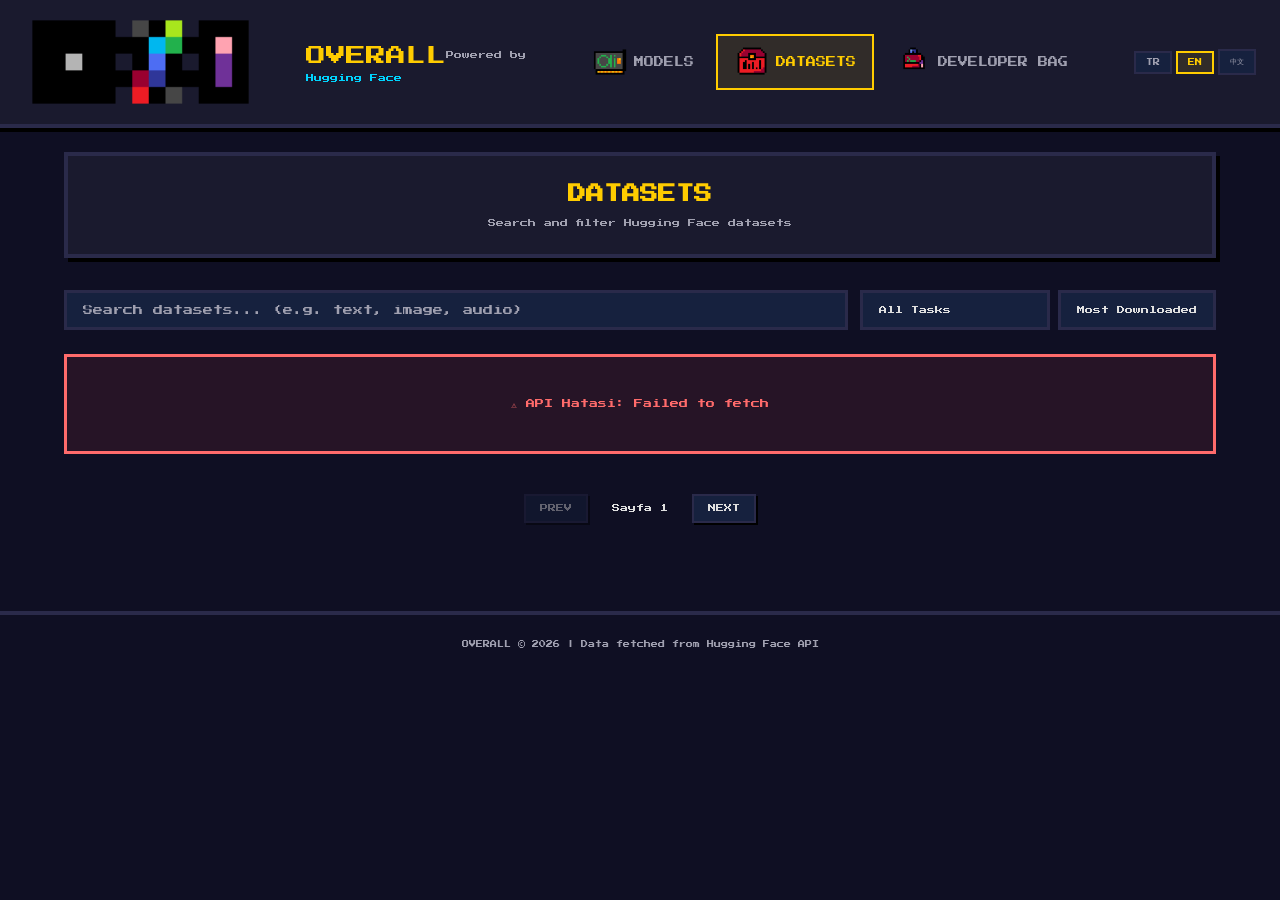
==== datasets.html @ c93573e0 "Initial commit: Overall - HuggingFace model/dataset explorer with multi-language support" ====
﻿<!DOCTYPE html>
<html lang="tr">
<head>
  <meta charset="UTF-8">
  <meta name="viewport" content="width=device-width, initial-scale=1.0">
  <title>Overall - Datasets</title>
  <link rel="stylesheet" href="css/style.css">
</head>
<body>
  <nav class="navbar">
    <a href="index.html" class="navbar-brand">
      <img src="Logos/Overall_Small_Logo.png" alt="Overall">
      <div class="navbar-brand-text">
        <span>OVERALL</span>
        <small class="navbar-powered">Powered by <a href="https://huggingface.co" target="_blank">Hugging Face</a></small>
      </div>
    </a>
    <div class="navbar-links">
      <a href="models.html"><img src="Icons/Pages/Overall_Models_Icon.png" class="nav-icon"><span data-i18n="nav_models">MODELS</span></a>
      <a href="datasets.html"><img src="Icons/Pages/Overall_Datasets_Icon.png" class="nav-icon"><span data-i18n="nav_datasets">DATASETS</span></a>
      <a href="developer.html"><img src="Icons/Pages/Overall_Developer_Bag_Icon.png" class="nav-icon"><span data-i18n="nav_developer">DEVELOPER BAG</span></a>
    </div>
  </nav>

  <div class="container">
    <div class="page-header">
      <h1 data-i18n="datasets_title">DATASETS</h1>
      <p data-i18n="datasets_desc">Hugging Face datasetlerini arayin ve filtreleyin</p>
    </div>

    <div class="controls">
      <div class="search-box">
        <input type="text" id="search-input" data-i18n="search_datasets" placeholder="Dataset ara... (ornek: text, image, audio)">
      </div>
      <div class="filter-group">
        <select id="task-filter" class="filter-select">
          <option value="" data-i18n="all_tasks">Tum Gorevler</option>
          <option value="text-classification" data-i18n="task_text_classification">Text Classification</option>
          <option value="text-generation" data-i18n="task_text_generation">Text Generation</option>
          <option value="question-answering" data-i18n="task_question_answering">Question Answering</option>
          <option value="summarization" data-i18n="task_summarization">Summarization</option>
          <option value="translation" data-i18n="task_translation">Translation</option>
          <option value="image-classification" data-i18n="task_image_classification">Image Classification</option>
          <option value="object-detection" data-i18n="task_object_detection">Object Detection</option>
          <option value="speech-recognition" data-i18n="task_speech_recognition">Speech Recognition</option>
          <option value="token-classification">Token Classification</option>
          <option value="conversational" data-i18n="task_conversational">Conversational</option>
          <option value="fill-mask" data-i18n="task_fill_mask">Fill Mask</option>
        </select>
        <select id="sort-filter" class="filter-select">
          <option value="downloads" data-i18n="most_downloaded">En Cok Indirilen</option>
          <option value="likes" data-i18n="most_liked">En Cok Begenilen</option>
          <option value="lastModified" data-i18n="last_updated">Son Guncellenen</option>
        </select>
      </div>
    </div>

    <div id="datasets-container"></div>

    <div class="pagination">
      <button id="prev-btn" disabled data-i18n="prev">ONCEKI</button>
      <span id="page-info" style="padding:8px 16px;font-size:8px">Sayfa 1</span>
      <button id="next-btn" data-i18n="next">SONRAKI</button>
    </div>
  </div>

  <footer class="footer" data-i18n-html="footer">
    OVERALL &copy; 2026 | Veriler Hugging Face API ile cekilmektedir
  </footer>

  <script src="js/config.js"></script>
  <script src="js/api.js"></script>
  <script src="js/datasets.js"></script>
  <script src="js/i18n.js"></script>
  <script src="js/nav.js"></script>
</body>
</html>
---- css/style.css ----
﻿@import url('https://fonts.googleapis.com/css2?family=Press+Start+2P&display=swap');

:root {
  --bg-primary: #0f0f23;
  --bg-secondary: #1a1a2e;
  --bg-card: #16213e;
  --bg-card-hover: #1a2744;
  --text-primary: #e0e0e0;
  --text-secondary: #a0a0b0;
  --text-accent: #ffcc00;
  --accent-1: #00d4ff;
  --accent-2: #ff6b6b;
  --accent-3: #4ecdc4;
  --accent-4: #a855f7;
  --accent-5: #f97316;
  --border: #2a2a4a;
  --border-accent: #3a3a6a;
  --pixel-shadow: #000000;
  --gold: #ffd700;
  --silver: #c0c0c0;
  --bronze: #cd7f32;
}

* {
  margin: 0;
  padding: 0;
  box-sizing: border-box;
}

body {
  font-family: 'Press Start 2P', monospace;
  background-color: var(--bg-primary);
  color: var(--text-primary);
  min-height: 100vh;
  image-rendering: pixelated;
  line-height: 1.6;
  font-size: 10px;
}

a { color: var(--accent-1); text-decoration: none; }
a:hover { color: var(--text-accent); }

/* NAVBAR */
.navbar {
  background: var(--bg-secondary);
  border-bottom: 4px solid var(--border);
  padding: 12px 24px;
  display: flex;
  align-items: center;
  justify-content: space-between;
  position: sticky;
  top: 0;
  z-index: 100;
  box-shadow: 0 4px 0 var(--pixel-shadow);
}

.navbar-brand {
  display: flex;
  align-items: center;
  gap: 0;
  text-decoration: none;
}

.navbar-brand img {
  height: 100px;
  width: auto;
  image-rendering: auto;
}

.navbar-brand-text {
  display: flex;
  flex-direction: column;
  gap: 0;
}

.navbar-brand span {
  color: var(--text-accent);
  font-size: 20px;
}

.navbar-powered {
  font-size: 8px;
  color: var(--text-secondary);
}

.navbar-powered a {
  color: var(--accent-1);
}

.navbar-links {
  display: flex;
  gap: 4px;
}

.navbar-links a {
  color: var(--text-secondary);
  font-size: 10px;
  padding: 8px 16px;
  border: 2px solid transparent;
  transition: all 0.1s;
  display: flex;
  align-items: center;
  gap: 6px;
}

.nav-icon {
  height: 36px;
  width: 36px;
  object-fit: contain;
  image-rendering: auto;
}

.navbar-links a:hover {
  color: var(--text-accent);
  border-color: var(--border-accent);
  background: var(--bg-card);
}

.navbar-links a.active {
  color: var(--text-accent);
  border-color: var(--text-accent);
  background: rgba(255, 204, 0, 0.1);
}

/* CONTAINER */
.container {
  max-width: 1200px;
  margin: 0 auto;
  padding: 24px;
}

.page-header {
  text-align: center;
  margin-bottom: 32px;
  padding: 24px;
  border: 4px solid var(--border);
  background: var(--bg-secondary);
  box-shadow: 4px 4px 0 var(--pixel-shadow);
}

.page-header h1 {
  font-size: 18px;
  color: var(--text-accent);
  margin-bottom: 8px;
}

.page-header p {
  font-size: 8px;
  color: var(--text-secondary);
}

/* CONTROLS */
.controls {
  display: flex;
  gap: 12px;
  margin-bottom: 24px;
  flex-wrap: wrap;
}

.search-box {
  flex: 1;
  min-width: 250px;
}

.search-box input {
  width: 100%;
  padding: 12px 16px;
  font-family: 'Press Start 2P', monospace;
  font-size: 10px;
  background: var(--bg-card);
  color: var(--text-primary);
  border: 3px solid var(--border);
  outline: none;
}

.search-box input:focus {
  border-color: var(--accent-1);
  box-shadow: 0 0 0 2px rgba(0, 212, 255, 0.2);
}

.search-box input::placeholder {
  color: var(--text-secondary);
}

.filter-group {
  display: flex;
  gap: 8px;
}

.filter-select {
  padding: 12px 16px;
  font-family: 'Press Start 2P', monospace;
  font-size: 8px;
  background: var(--bg-card);
  color: var(--text-primary);
  border: 3px solid var(--border);
  cursor: pointer;
  outline: none;
  appearance: none;
  min-width: 140px;
}

.filter-select:focus {
  border-color: var(--accent-1);
}

.filter-select option {
  background: var(--bg-secondary);
  color: var(--text-primary);
}

/* BUTTONS */
.btn {
  font-family: 'Press Start 2P', monospace;
  font-size: 8px;
  padding: 12px 20px;
  border: 3px solid var(--border);
  background: var(--bg-card);
  color: var(--text-primary);
  cursor: pointer;
  transition: all 0.1s;
  box-shadow: 3px 3px 0 var(--pixel-shadow);
}

.btn:hover {
  background: var(--bg-card-hover);
  transform: translate(1px, 1px);
  box-shadow: 2px 2px 0 var(--pixel-shadow);
}

/* LEADERBOARD */
.leaderboard {
  border: 4px solid var(--border);
  background: var(--bg-secondary);
  box-shadow: 4px 4px 0 var(--pixel-shadow);
  overflow: hidden;
}

.leaderboard-header {
  display: grid;
  grid-template-columns: 60px 1fr 120px 120px 120px 100px;
  padding: 12px 16px;
  background: var(--bg-card);
  border-bottom: 4px solid var(--border);
  font-size: 8px;
  color: var(--text-secondary);
  gap: 8px;
  align-items: center;
}

.leaderboard-row {
  display: grid;
  grid-template-columns: 60px 1fr 120px 120px 120px 100px;
  padding: 12px 16px;
  border-bottom: 2px solid var(--border);
  font-size: 9px;
  gap: 8px;
  align-items: center;
  transition: background 0.1s;
}

.leaderboard-row:hover {
  background: var(--bg-card-hover);
}

.leaderboard-row:last-child {
  border-bottom: none;
}

/* RANKS */
.rank {
  font-size: 12px;
  font-weight: bold;
  text-align: center;
  width: 40px;
  height: 40px;
  display: flex;
  align-items: center;
  justify-content: center;
  border: 3px solid;
}

.rank-1 { color: var(--gold); border-color: var(--gold); background: rgba(255, 215, 0, 0.15); font-size: 14px; }
.rank-2 { color: var(--silver); border-color: var(--silver); background: rgba(192, 192, 192, 0.15); font-size: 14px; }
.rank-3 { color: var(--bronze); border-color: var(--bronze); background: rgba(205, 127, 50, 0.15); font-size: 14px; }
.rank-other { color: var(--text-secondary); border-color: var(--border); }

/* ITEM INFO */
.item-info {
  display: flex;
  flex-direction: column;
  gap: 4px;
  min-width: 0;
}

.item-name {
  font-size: 10px;
  color: var(--accent-1);
  overflow: hidden;
  text-overflow: ellipsis;
  white-space: nowrap;
}

.item-name:hover { color: var(--text-accent); }

.item-author {
  font-size: 7px;
  color: var(--text-secondary);
}

.item-task {
  font-size: 7px;
  padding: 3px 8px;
  background: var(--bg-card);
  border: 2px solid var(--border);
  color: var(--accent-3);
  display: inline-block;
  white-space: nowrap;
}

/* STATS */
.stat { text-align: right; }
.stat-value { font-size: 10px; color: var(--text-primary); }
.stat-label { font-size: 6px; color: var(--text-secondary); display: block; margin-top: 2px; }
.stat-downloads { color: var(--accent-3); }
.stat-likes { color: var(--accent-2); }

/* CARDS */
.cards-grid {
  display: grid;
  grid-template-columns: repeat(auto-fill, minmax(320px, 1fr));
  gap: 16px;
  margin-bottom: 24px;
}

.card {
  background: var(--bg-secondary);
  border: 3px solid var(--border);
  padding: 16px;
  box-shadow: 3px 3px 0 var(--pixel-shadow);
  transition: all 0.1s;
}

.card:hover {
  border-color: var(--accent-1);
  transform: translate(1px, 1px);
  box-shadow: 2px 2px 0 var(--pixel-shadow);
}

.card-header {
  display: flex;
  justify-content: space-between;
  align-items: flex-start;
  margin-bottom: 12px;
  gap: 8px;
}

.card-title {
  font-size: 10px;
  color: var(--accent-1);
  word-break: break-all;
}

.card-badges {
  display: flex;
  gap: 6px;
  flex-wrap: wrap;
  margin-bottom: 12px;
}

.badge {
  font-family: 'Press Start 2P', monospace;
  font-size: 6px;
  padding: 4px 8px;
  border: 2px solid;
  display: inline-block;
}

.badge-task { color: var(--accent-3); border-color: var(--accent-3); background: rgba(78, 205, 196, 0.1); }
.badge-library { color: var(--accent-4); border-color: var(--accent-4); background: rgba(168, 85, 247, 0.1); }

.card-stats {
  display: flex;
  gap: 16px;
  font-size: 8px;
}

.card-stat {
  display: flex;
  align-items: center;
  gap: 4px;
}

/* PAGINATION */
.pagination {
  display: flex;
  justify-content: center;
  gap: 8px;
  margin-top: 24px;
  padding: 16px;
}

.pagination button {
  font-family: 'Press Start 2P', monospace;
  font-size: 8px;
  padding: 8px 14px;
  background: var(--bg-card);
  color: var(--text-primary);
  border: 2px solid var(--border);
  cursor: pointer;
  box-shadow: 2px 2px 0 var(--pixel-shadow);
}

.pagination button:hover {
  background: var(--bg-card-hover);
  border-color: var(--accent-1);
}

.pagination button:disabled {
  opacity: 0.4;
  cursor: not-allowed;
}

/* LOADING */
.loading {
  text-align: center;
  padding: 60px;
  color: var(--text-secondary);
  font-size: 10px;
}

.loading::after {
  content: '';
  animation: dots 1.5s steps(4, end) infinite;
}

@keyframes dots {
  0%, 20% { content: ''; }
  40% { content: '.'; }
  60% { content: '..'; }
  80%, 100% { content: '...'; }
}

.loading-spinner {
  display: inline-block;
  width: 16px;
  height: 16px;
  border: 3px solid var(--border);
  border-top-color: var(--accent-1);
  animation: spin 0.8s steps(8) infinite;
  margin-right: 8px;
  vertical-align: middle;
}

@keyframes spin {
  to { transform: rotate(360deg); }
}

/* ERROR & EMPTY */
.error {
  text-align: center;
  padding: 40px;
  color: var(--accent-2);
  border: 3px solid var(--accent-2);
  background: rgba(239, 68, 68, 0.1);
  font-size: 9px;
}

.error::before { content: '⚠ '; }

.empty {
  text-align: center;
  padding: 60px;
  color: var(--text-secondary);
  font-size: 9px;
  border: 3px dashed var(--border);
}

/* FOOTER */
.footer {
  text-align: center;
  padding: 24px;
  border-top: 4px solid var(--border);
  margin-top: 48px;
  font-size: 7px;
  color: var(--text-secondary);
}

/* SCROLLBAR */
::-webkit-scrollbar { width: 8px; height: 8px; }
::-webkit-scrollbar-track { background: var(--bg-primary); }
::-webkit-scrollbar-thumb { background: var(--border-accent); border: 2px solid var(--bg-primary); }
::-webkit-scrollbar-thumb:hover { background: var(--accent-1); }

/* LANGUAGE SELECTOR */
.lang-selector {
  display: flex;
  gap: 4px;
  align-items: center;
}

.lang-btn {
  font-family: 'Press Start 2P', monospace;
  font-size: 7px;
  padding: 6px 10px;
  background: var(--bg-card);
  color: var(--text-secondary);
  border: 2px solid var(--border);
  cursor: pointer;
  transition: all 0.1s;
}

.lang-btn:hover {
  color: var(--text-accent);
  border-color: var(--border-accent);
}

.lang-btn.active {
  color: var(--text-accent);
  border-color: var(--text-accent);
  background: rgba(255, 204, 0, 0.1);
}

/* SECTION TITLES */
.section-title {
  font-size: 12px;
  color: var(--text-accent);
  margin: 24px 0 16px 0;
  padding-bottom: 8px;
  border-bottom: 3px solid var(--border);
}

/* RANKING */
.rank-section {
  margin-bottom: 8px;
}

.ranking-list {
  border: 3px solid var(--border);
  background: var(--bg-secondary);
  box-shadow: 3px 3px 0 var(--pixel-shadow);
  overflow: hidden;
}

.ranking-row {
  display: flex;
  align-items: center;
  gap: 16px;
  padding: 12px 16px;
  border-bottom: 2px solid var(--border);
  transition: background 0.1s;
}

.ranking-row:last-child {
  border-bottom: none;
}

.ranking-row:hover {
  background: var(--bg-card-hover);
}

.ranking-info {
  flex: 1;
  display: flex;
  flex-direction: column;
  gap: 4px;
  min-width: 0;
}

.ranking-name {
  font-size: 10px;
  color: var(--accent-1);
  overflow: hidden;
  text-overflow: ellipsis;
  white-space: nowrap;
}

.ranking-name:hover {
  color: var(--text-accent);
}

.ranking-stats {
  display: flex;
  gap: 16px;
  flex-shrink: 0;
}

/* HERO */
.hero {
  text-align: center;
  padding: 48px 24px;
  margin-bottom: 32px;
  border: 4px solid var(--border);
  background: var(--bg-secondary);
  box-shadow: 4px 4px 0 var(--pixel-shadow);
}

.hero-logo {
  max-width: 700px;
  width: 100%;
  height: auto;
  image-rendering: auto;
  margin-bottom: 16px;
}

.hero-desc {
  font-size: 9px;
  color: var(--text-secondary);
  max-width: 600px;
  margin: 0 auto;
}

.hero-powered {
  font-size: 7px;
  color: var(--text-secondary);
  margin-top: 16px;
}

.hero-powered a {
  color: var(--accent-1);
}

/* STATS BAR */
.stats-bar {
  display: grid;
  grid-template-columns: repeat(4, 1fr);
  gap: 16px;
  margin-bottom: 32px;
}

.stats-card {
  display: flex;
  flex-direction: column;
  align-items: center;
  text-align: center;
  padding: 20px 12px;
  background: var(--bg-secondary);
  border: 3px solid var(--border);
  box-shadow: 3px 3px 0 var(--pixel-shadow);
}

.stats-card-icon {
  height: 32px;
  width: 32px;
  object-fit: contain;
  image-rendering: auto;
  margin-bottom: 12px;
  opacity: 0.7;
}

.stats-card-value {
  font-size: 16px;
  color: var(--text-accent);
  margin-bottom: 8px;
}

.stats-card-label {
  font-size: 7px;
  color: var(--text-secondary);
}

/* HOME CARDS */
.home-cards {
  display: grid;
  grid-template-columns: repeat(3, 1fr);
  gap: 20px;
}

.home-card {
  display: flex;
  flex-direction: column;
  align-items: center;
  text-align: center;
  padding: 32px 20px;
  background: var(--bg-secondary);
  border: 3px solid var(--border);
  box-shadow: 3px 3px 0 var(--pixel-shadow);
  transition: all 0.1s;
  text-decoration: none;
  color: var(--text-primary);
}

.home-card:hover {
  border-color: var(--accent-1);
  transform: translate(1px, 1px);
  box-shadow: 2px 2px 0 var(--pixel-shadow);
}

.home-card-icon {
  height: 96px;
  width: 96px;
  object-fit: contain;
  image-rendering: auto;
  margin-bottom: 16px;
}

.home-card h3 {
  font-size: 12px;
  color: var(--text-accent);
  margin-bottom: 12px;
}

.home-card p {
  font-size: 7px;
  color: var(--text-secondary);
  margin-bottom: 20px;
  line-height: 1.8;
}

.home-card-btn {
  font-family: 'Press Start 2P', monospace;
  font-size: 8px;
  padding: 10px 20px;
  border: 2px solid var(--accent-1);
  color: var(--accent-1);
  background: transparent;
  transition: all 0.1s;
}

.home-card:hover .home-card-btn {
  background: var(--accent-1);
  color: var(--bg-primary);
}

/* RESPONSIVE */
@media (max-width: 768px) {
  .navbar { flex-direction: column; gap: 12px; }
  .navbar-links { flex-wrap: wrap; justify-content: center; }
  .home-cards { grid-template-columns: 1fr; }
  .stats-bar { grid-template-columns: repeat(2, 1fr); }
  .hero-logo { max-width: 280px; }
  .cards-grid { grid-template-columns: 1fr; }
  .controls { flex-direction: column; }
  .filter-group { flex-wrap: wrap; }
}
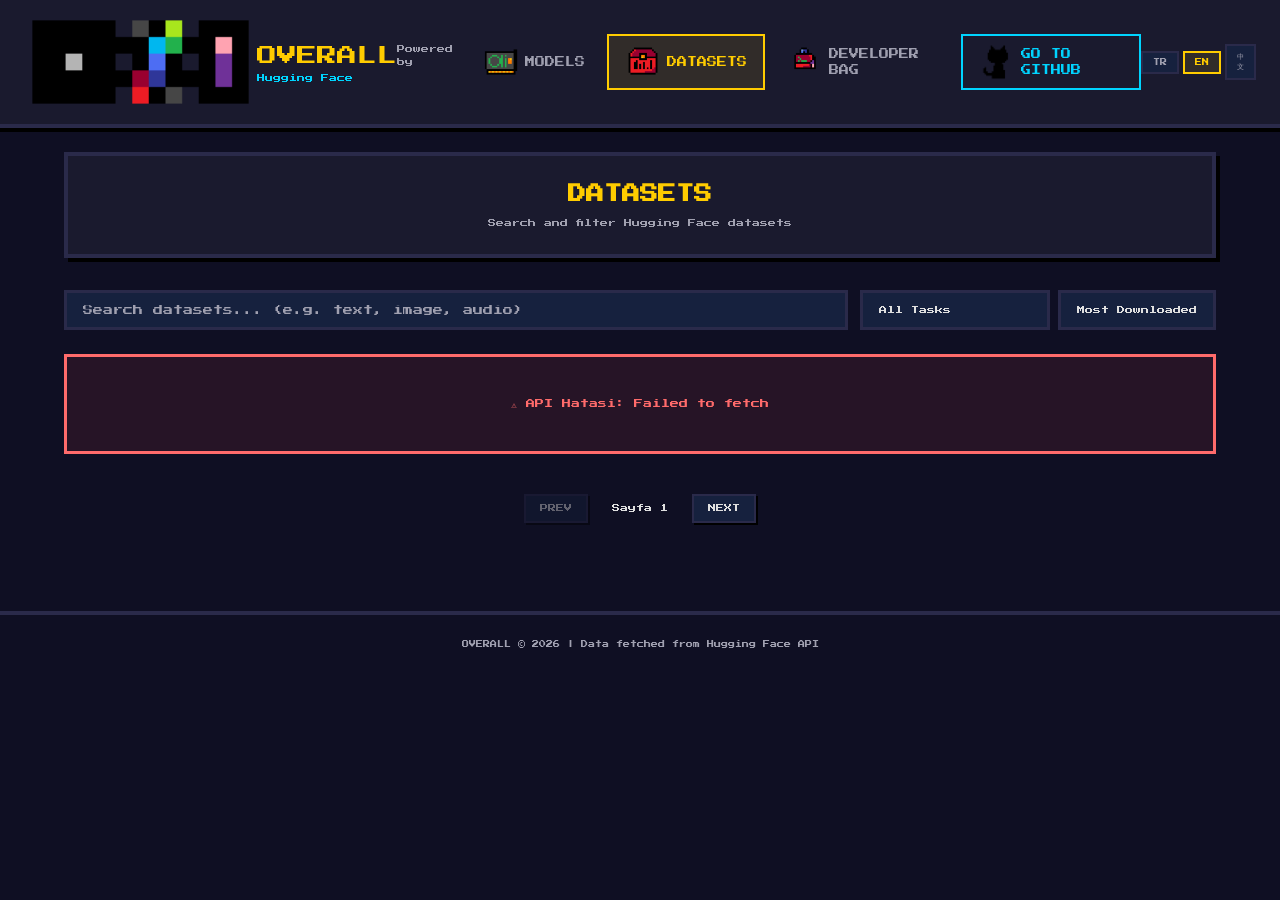
==== commit 87f6410a: "Add GitHub repo button to navbar across all pages" ====
--- a/datasets.html
+++ b/datasets.html
@@ -4,6 +4,7 @@
   <meta charset="UTF-8">
   <meta name="viewport" content="width=device-width, initial-scale=1.0">
   <title>Overall - Datasets</title>
+  <link rel="icon" type="image/png" href="Logos/Overall_Small_Logo.png">
   <link rel="stylesheet" href="css/style.css">
 </head>
 <body>
@@ -19,6 +20,7 @@
       <a href="models.html"><img src="Icons/Pages/Overall_Models_Icon.png" class="nav-icon"><span data-i18n="nav_models">MODELS</span></a>
       <a href="datasets.html"><img src="Icons/Pages/Overall_Datasets_Icon.png" class="nav-icon"><span data-i18n="nav_datasets">DATASETS</span></a>
       <a href="developer.html"><img src="Icons/Pages/Overall_Developer_Bag_Icon.png" class="nav-icon"><span data-i18n="nav_developer">DEVELOPER BAG</span></a>
+      <a href="https://github.com/articipate/Overall" target="_blank" class="nav-github-btn"><img src="Icons/Pages/Overall_GitHub_Icon.png" class="nav-icon"><span>GO TO GITHUB</span></a>
     </div>
   </nav>
 
--- a/css/style.css
+++ b/css/style.css
@@ -122,6 +122,17 @@
   background: rgba(255, 204, 0, 0.1);
 }
 
+.nav-github-btn {
+  border-color: var(--accent-1) !important;
+  color: var(--accent-1) !important;
+}
+
+.nav-github-btn:hover {
+  background: var(--accent-1) !important;
+  color: var(--bg-primary) !important;
+  border-color: var(--accent-1) !important;
+}
+
 /* CONTAINER */
 .container {
   max-width: 1200px;
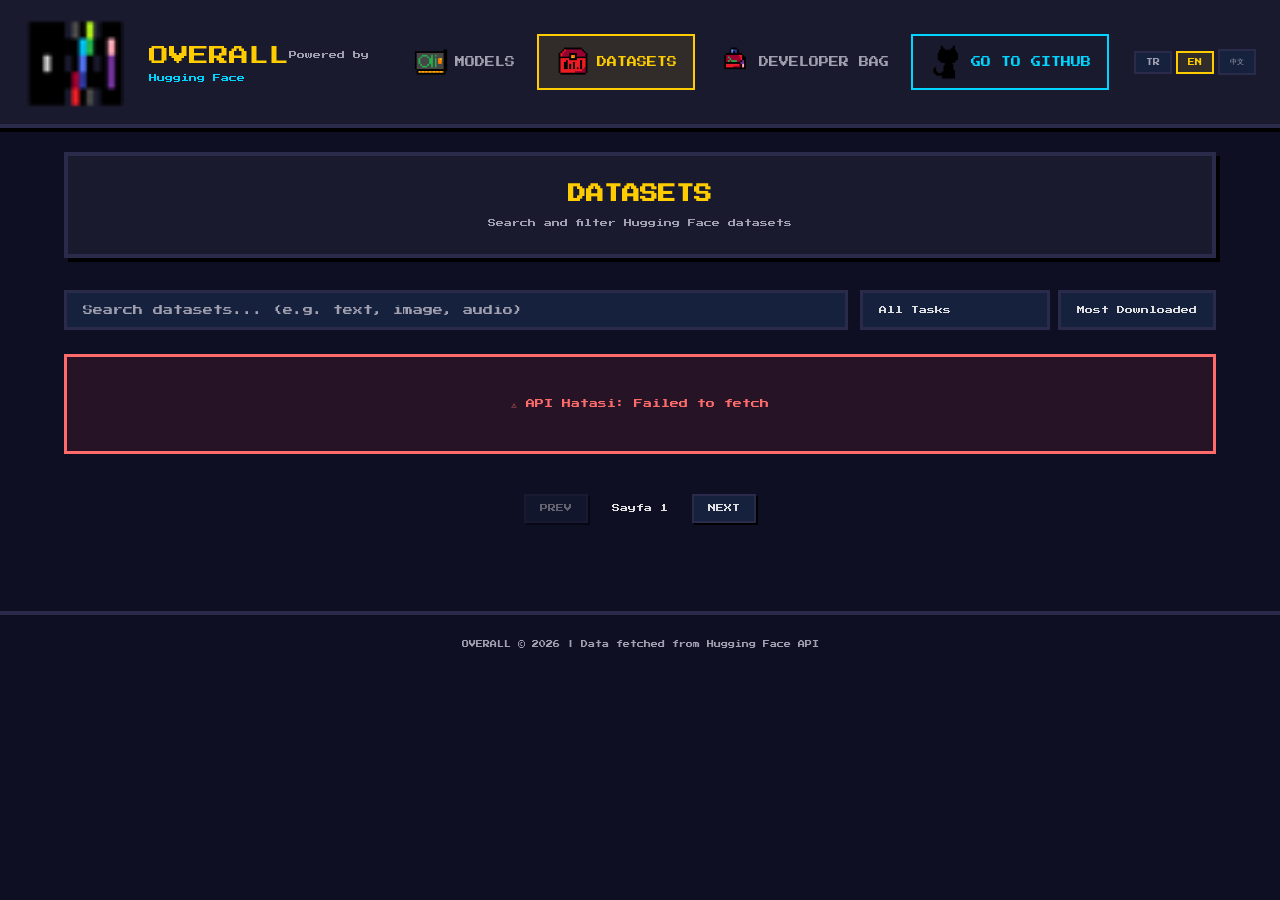
==== commit bf1b5650: "Fix favicon: resize to 32x32 and add sizes attribute" ====
--- a/datasets.html
+++ b/datasets.html
@@ -4,7 +4,7 @@
   <meta charset="UTF-8">
   <meta name="viewport" content="width=device-width, initial-scale=1.0">
   <title>Overall - Datasets</title>
-  <link rel="icon" type="image/png" href="Logos/Overall_Small_Logo.png">
+  <link rel="icon" type="image/png" sizes="32x32" href="Logos/Overall_Small_Logo.png">
   <link rel="stylesheet" href="css/style.css">
 </head>
 <body>
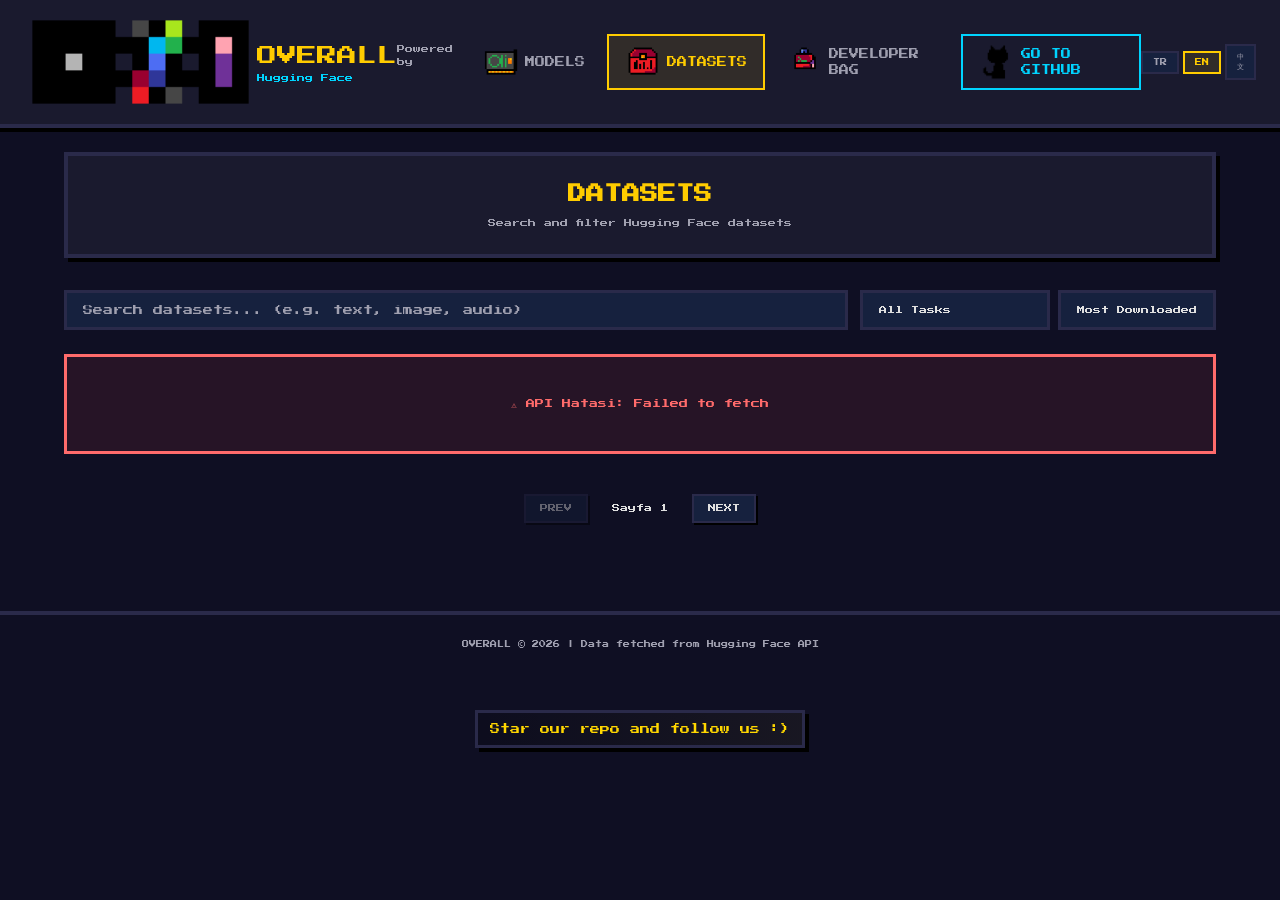
==== commit 16e00480: "Add temporary pixel-art footer and Token.env.example Co-authored-by: Copilot App <223556219+Copilot@" ====
--- a/datasets.html
+++ b/datasets.html
@@ -75,5 +75,8 @@
   <script src="js/datasets.js"></script>
   <script src="js/i18n.js"></script>
   <script src="js/nav.js"></script>
+  <footer class="pixel-footer">
+    <a href="https://github.com/articipate/Overall" target="_blank">Star our repo and follow us :)</a>
+  </footer>
 </body>
 </html>
--- a/css/style.css
+++ b/css/style.css
@@ -744,3 +744,35 @@
   .controls { flex-direction: column; }
   .filter-group { flex-wrap: wrap; }
 }
+
+/* TEMP PIXEL-ART FOOTER */
+.pixel-footer {
+  text-align: center;
+  padding: 12px 0;
+  margin-top: 24px;
+  font-family: 'Press Start 2P', monospace;
+  font-size: 10px;
+  background: transparent;
+  color: var(--gold);
+}
+.pixel-footer a {
+  color: var(--gold);
+  text-decoration: none;
+  display: inline-block;
+  padding: 8px 12px;
+  border: 3px solid var(--border);
+  background: linear-gradient(90deg, rgba(0,0,0,0.15), rgba(255,215,0,0.04));
+  box-shadow: 4px 4px 0 var(--pixel-shadow);
+  image-rendering: pixelated;
+  transition: transform 0.08s;
+}
+.pixel-footer a:hover {
+  transform: translate(2px, 2px);
+  box-shadow: 2px 2px 0 var(--pixel-shadow);
+  color: var(--bg-primary);
+  background: var(--gold);
+  text-shadow: none;
+}
+@media (max-width: 480px) {
+  .pixel-footer { font-size: 9px; padding: 10px 0; }
+}
